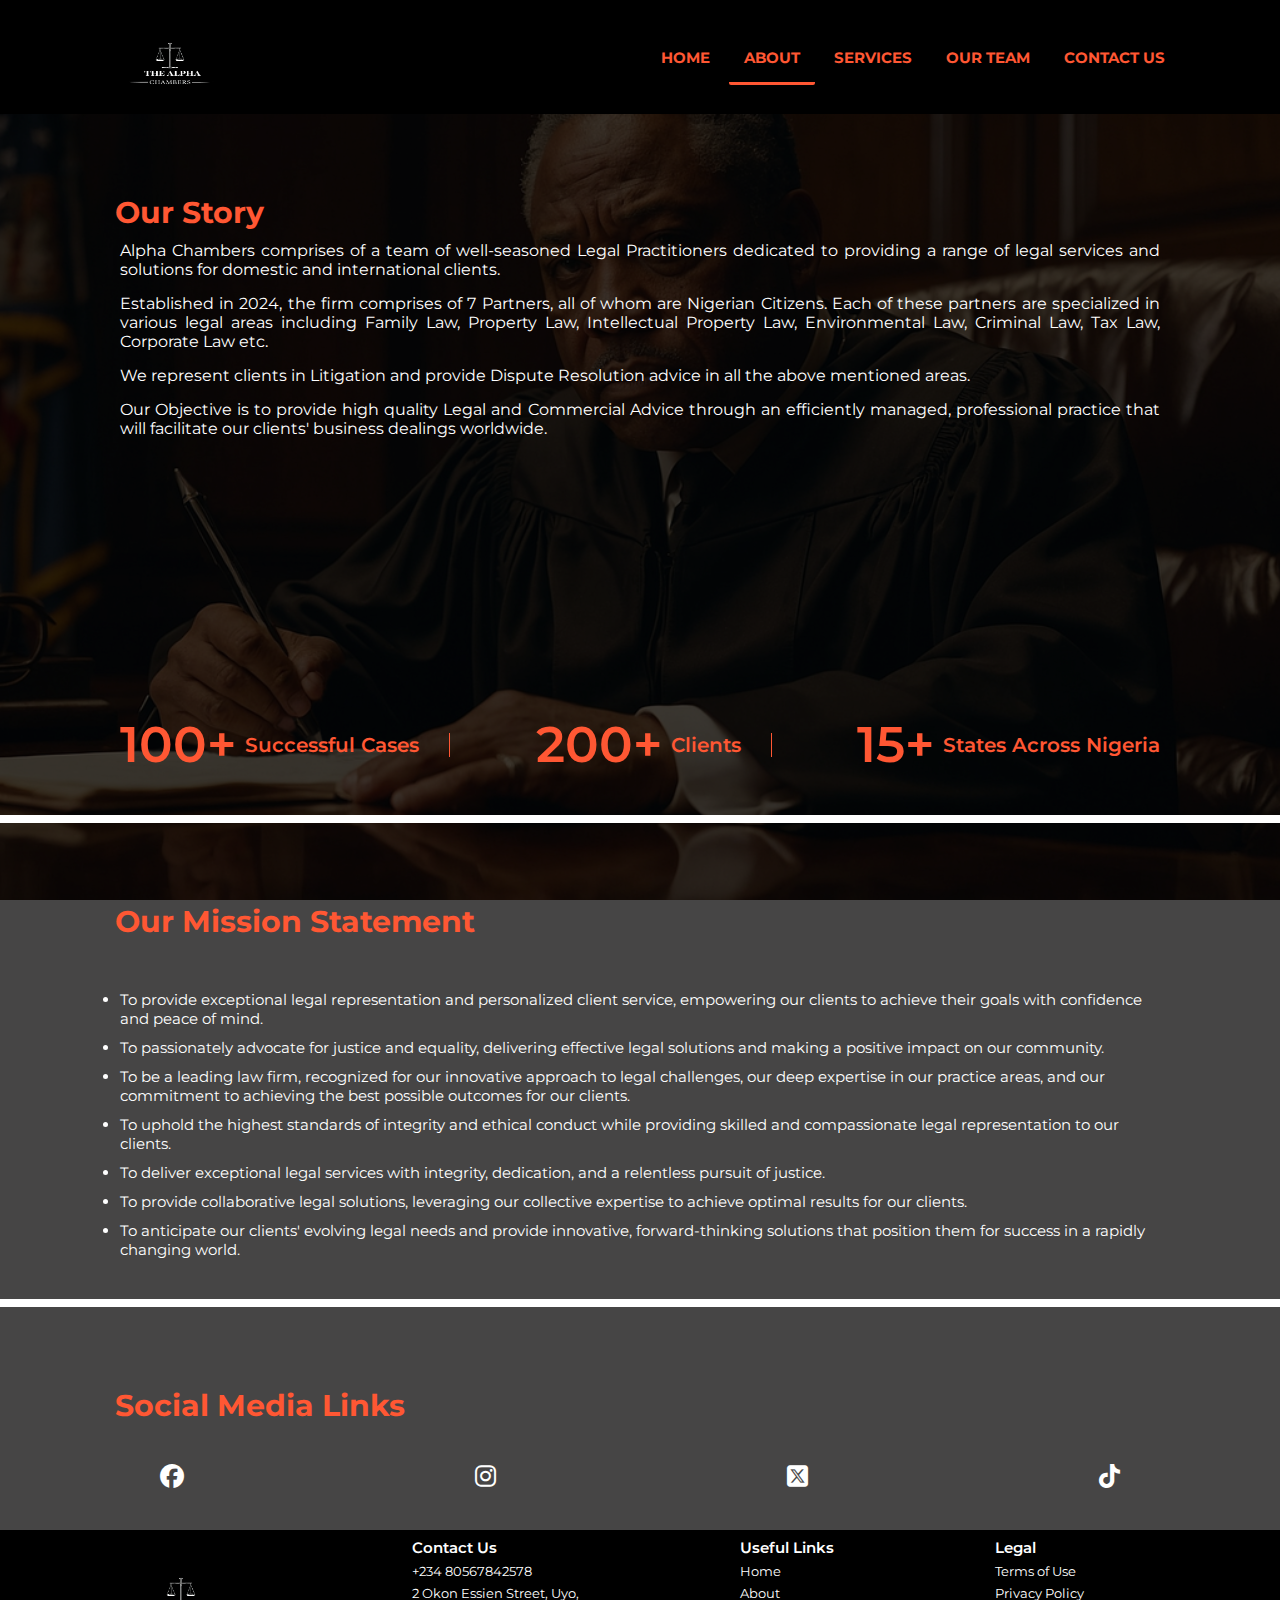
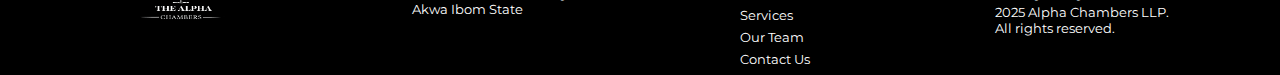
==== about.html @ 9d50ec12 "first commit" ====
<!DOCTYPE html>
<html lang="en">
<head>
    <meta charset="UTF-8">
    <meta name="viewport" content="width=device-width, initial-scale=1.0">
    <title>Document</title>
    <link rel="stylesheet" href="about.css">

    <link rel="stylesheet" href="https://cdnjs.cloudflare.com/ajax/libs/font-awesome/6.7.2/css/all.min.css" integrity="sha512-Evv84Mr4kqVGRNSgIGL/F/aIDqQb7xQ2vcrdIwxfjThSH8CSR7PBEakCr51Ck+w+/U6swU2Im1vVX0SVk9ABhg=="
     crossorigin="anonymous" referrerpolicy="no-referrer" />
    <link rel="preconnect" href="https://fonts.googleapis.com">
    <link rel="preconnect" href="https://fonts.gstatic.com" crossorigin>
    <link href="https://fonts.googleapis.com/css2?family=Montserrat:ital,wght@0,100..900;1,100..900&display=swap" rel="stylesheet">
</head>
<body>

<header>
    <div class="logo">
        <img class="headerlogo" src=images/logo-removebg-preview.png alt="logo" srcset="">
     </div>
        <nav>
            <!-- <ul> -->
    <a href="index.html">HOME</a>
    <a href="about.html" id="highlight">ABOUT</a>
    <a href="services.html">SERVICES</a>
    <a href="ourteam.html">OUR TEAM</a>
    <a href="contactform.html">CONTACT US</a>
            <!-- </ul> -->
        </nav>
</header>


<section id="aboutone">
 
        <div class="aboutintro">
            <h4> Our Story </h4>
        </div>
        
        
        <main>
            <p>
                Alpha Chambers comprises of a team of well-seasoned Legal Practitioners dedicated to providing a range of 
                legal services and solutions for domestic and international clients.
            </p>

            <p>Established in 2024, the firm comprises of 7 Partners, all of whom are Nigerian Citizens.
                Each of these partners are specialized in various legal areas including Family Law, Property Law, Intellectual Property Law,
                Environmental Law, Criminal Law, Tax Law, Corporate Law etc.
            </p>
            <p>
                We represent clients in Litigation and provide Dispute Resolution advice in all the above mentioned areas. 
            </p>
            <p>
                Our Objective is to provide high quality Legal and Commercial Advice through an efficiently managed, professional practice that will 
                facilitate our clients' business dealings worldwide.
            </p>
        </main>
        
        <!-- <div class="btn">  <button>Book an <br> Appointment</button></div> -->

</section>



<section class="figures">
    <div class="anifigures1">100+ <span class="one"> Successful Cases</span></div>
    <div class="anifigures2">200+ <span class="one">Clients</span> </div>
    <div class="anifigures3">15+ <span>States Across Nigeria</span></div>
</section>


<section id="abouttwo">
    <div class="aboutintro">
        <h4> Our Mission Statement</h4>
    </div>

    <main>
        <ul>
            <li>To provide exceptional legal representation and personalized client service, 
                empowering our clients to achieve their goals with confidence and peace of mind.</li>
                <li>To passionately advocate for justice and equality, delivering effective legal solutions and making a positive impact on our community.</li>
                <li>To be a leading law firm, recognized for our innovative approach to legal challenges, our deep expertise in our practice areas, and our commitment to achieving the best possible outcomes for our clients.</li>
                <li>To uphold the highest standards of integrity and ethical conduct while providing skilled and compassionate legal representation to our clients.</li>
                <li>To deliver exceptional legal services with integrity, dedication, and a relentless pursuit of justice.</li>
                <li>To provide collaborative legal solutions, leveraging our collective expertise to achieve optimal results for our clients.</li>
                <li>To anticipate our clients' evolving legal needs and provide innovative, forward-thinking solutions that position them for success in a rapidly changing world.</li>

        </ul>
    </main>
</section>

<section id="aboutthree">
    <div class="aboutintro">
        <h4> Social Media Links</h4>
    </div>

    <main>
        <div class="fblink"><i class="fa-brands fa-facebook"></i></div>
        <div class="IGlink"><i class="fa-brands fa-instagram"></i></div>
        <div class="X"><i class="fa-brands fa-square-x-twitter"></i></div>
        <div class="tiktok"><i class="fa-brands fa-tiktok"></i></div>
    </main>
</section>



<footer>
    <div class="footerdiv" id="fd1">
        <div class="logo">
            <img class="headerlogo" src=images/logo-removebg-preview.png alt="logo" srcset="">
         </div>
    </div>
    

    <div class="footerdiv">
        <ul>
            <li class="firstchild"> Contact Us</li>
            <li>  +234 80567842578</li>
            <li> 2 Okon Essien Street, Uyo, <br> Akwa Ibom State</li>
        </ul>
    </div>


    <div class="footerdiv">
        <ul>
            <li class="firstchild">Useful Links</li>
            <li><a href="index.html">Home</a></li>
            <li><a href="about.html">About</a></li>
            <li><a href="services.html">Services</a></li>
            <li><a href="ourteam.html">Our Team</a></li>
            <li><a href="contactform.html">Contact Us</a></li>
        </ul>
    </div>


    <div class="footerdiv">
        <ul>
            <li class="firstchild">Legal</li>
            <li>Terms of Use</li>
            <li>Privacy Policy</li>
            <p>2025 Alpha Chambers LLP. <br> All rights reserved.</p>
        </ul>
    </div>


</footer>

    
</body>
</html>
---- about.css ----
*{
    margin: 0;
    padding: 0;
    font-family: "Montserrat", serif;
    font-optical-sizing: auto;
    font-style: normal;
    
}

body{
    background: url(images/judge-8842046_1280.png);
    background-blend-mode: multiply;
    background-color: rgb(70, 69, 69);
    background-position:center;
    background-attachment: fixed;
    background-repeat: no-repeat;
    background-size:cover;
}

header{
    display: flex;
    background-color:black;
    justify-content: space-between;
    justify-items: center;
    align-items: center;
    padding-inline: 100px; 
}

.headerlogo{
    width: 140px;
    height: 110px;
    filter: drop-shadow(0 0 8px black);
}

a{
    text-decoration: none;
    color: white;   
 }

 #highlight{
    border-bottom: 3px solid #ff5733;
    border-radius: 2px;
    transition: ease-in-out 1s;
}

nav a{
    text-decoration: none;
    padding: 15px;
    color: #ff5733;
    font-size: 15px;
    font-weight: bold;
}

nav a:hover{
    background-color: #ff5733;
    color: white;
    border-radius: 5px;
    transition: ease-in-out 1s;
}

nav a:active{
    color:white ;
    background-color: black;
    border-radius: 5px;
}

#aboutone{
    display: flex;
    flex-direction: column;
    height: 60vh;
    padding-inline: 60px;
    padding-bottom: 20px;
    gap: 10px;
}

#aboutone main{
    padding-inline: 60px;
}


#aboutone main p{
    color: white;
    padding-bottom: 15px;
    display: flex;
    flex-wrap: wrap;
    font-size: 16px;
    text-align: justify;
}


.aboutintro h4{
    text-align: left;
    font-size: 30px;
    color: white;
    padding-inline: 55px;
    padding-top: 80px;
    color:#ff5733;
}

.figures{
    color: #ff5733;
    display: flex;
    justify-content: space-between;
    align-items: center;
    padding-inline: 120px;
    padding-block: 40px;
}

.figures div{
    font-size: 50px;
    display: flex;
    justify-content: center;
    align-items: center;
    font-weight: 600;
    gap: 8px;
}

.figures span{
    font-size: 20px;
}

.anifigures1{
    animation-name: Ruby;
    animation-duration: 3s;
    animation-iteration-count: infinite;
    animation-timing-function: ease-in;
    
}

.anifigures2{
    animation-name: Ruby;
    animation-duration: 3s;
    animation-iteration-count: infinite;
    animation-delay: 1s;
    animation-timing-function: ease-in;
}

.anifigures3{
    animation-name: Ruby;
    animation-duration: 3s;
    animation-iteration-count: infinite;
    animation-delay:2s ;
    animation-timing-function: ease-in;
}

@keyframes Ruby{
0%{color: #ff5733;}
50%{color: white;}
}

.figures div .one{
border-right: #ff5733 1px solid;
padding-right: 30px;
}

#abouttwo, #aboutthree{
    border-top: 8px solid white;
    padding-inline: 60px;
}

#abouttwo main{
    color:white;
    font-size: 15px;
    padding-inline: 60px;
    padding-block: 40px;
}

#abouttwo main ul li{
    margin-top: 10px;
}

#aboutthree main{
    padding-inline: 100px;
    padding-block: 40px;
    display:flex;
    color: white;
    font-size: 20px;
    justify-content: space-between;
}

#aboutthree main div i{
    font-size: 1.5rem;
    color:white;
}

.imgclass{
    display: flex;
    justify-content: center;
    align-items: center;
    padding-block: 20px;
}

button{
    height: 45px;
    width: 150px;
    color: black;
    background-color: #ff5733;
    border: 1px solid white;
    font-size: 18px;
    color: white;
    font-weight: 600;
    margin-top: 10px;
}

button:hover{
    background-color: #c94427;
}

a button:active{
    background-color: white;
    color:black;
}

.btn{
    display: flex;
    justify-content: center;
    align-items: center;
    padding: 20px;
}

footer{
    display: flex;
    justify-content: space-around;
    background-color: black;
    color: white;
    padding-inline: 30px;
    padding-block: 5px;
    font-size: 13px;
}

.footerdiv ul{
    display: flex;
    flex-direction: column;
    justify-content: center;
    
}

.footerdiv li{
    list-style: none;
    text-align: left;
    padding-block: 3px;
}

.footerdiv li a:hover{
    color: #ff5733;
}

.footerdiv li a:active{
    background-color: white;
    padding: 5px;
    border-radius: 2px;
}

#fd1{
display: flex;
flex-direction: column;
gap: 10px;
}

.footerdiv ul .firstchild{
    font-weight: 600;
    font-size: 15px;
}

@media screen and (max-width:768px) {
    *{
        margin: 0;
        padding: 0;
    }
    
        header{
            display: block;
            text-align: center;
        }
    
        nav a{
            display: block;
        }
    
        nav a{
            font-size: 15px;
        }
    
        nav a:hover{
            background-color: #ff5733;
        }

        .aboutintro h4{
            text-align: center;
            font-size: 20px;
        }

        #aboutone{
            padding-inline: 8px;
            height: 45vh;
        }

        .figures{
            padding-inline: 10px;
            padding-block: 20px;
        }

        .figures div{
            font-size: 16px;
        }

        .figures span{
            font-size:10px;
            
        }

        .figures div .one{
            padding-right: 8px;
        }

        #abouttwo{
            padding-inline: 8px;
        }

        #abouttwo ul{
            text-align: justify;
        }

        #aboutone main p, #abouttwo main ul li{
            font-size: 12px;
        }

        #aboutthree main div{
            font-size: 10px;
        }

        
    footer{
        display: grid;
        grid-template-columns: 40% 40%;
        column-gap: 60px;
        row-gap: 10px;
        padding-inline: 70px;
        }
    
        .footerdiv{
            width:100px;
        }
    
        .logo{
            font-size: 15px;
        }

        .footerdiv ul .firstchild{
            font-size: 13px;
        }
    
        .footerdiv li, .footerdiv a, .footerdiv p{
            font-size: 12px;
        }
    }
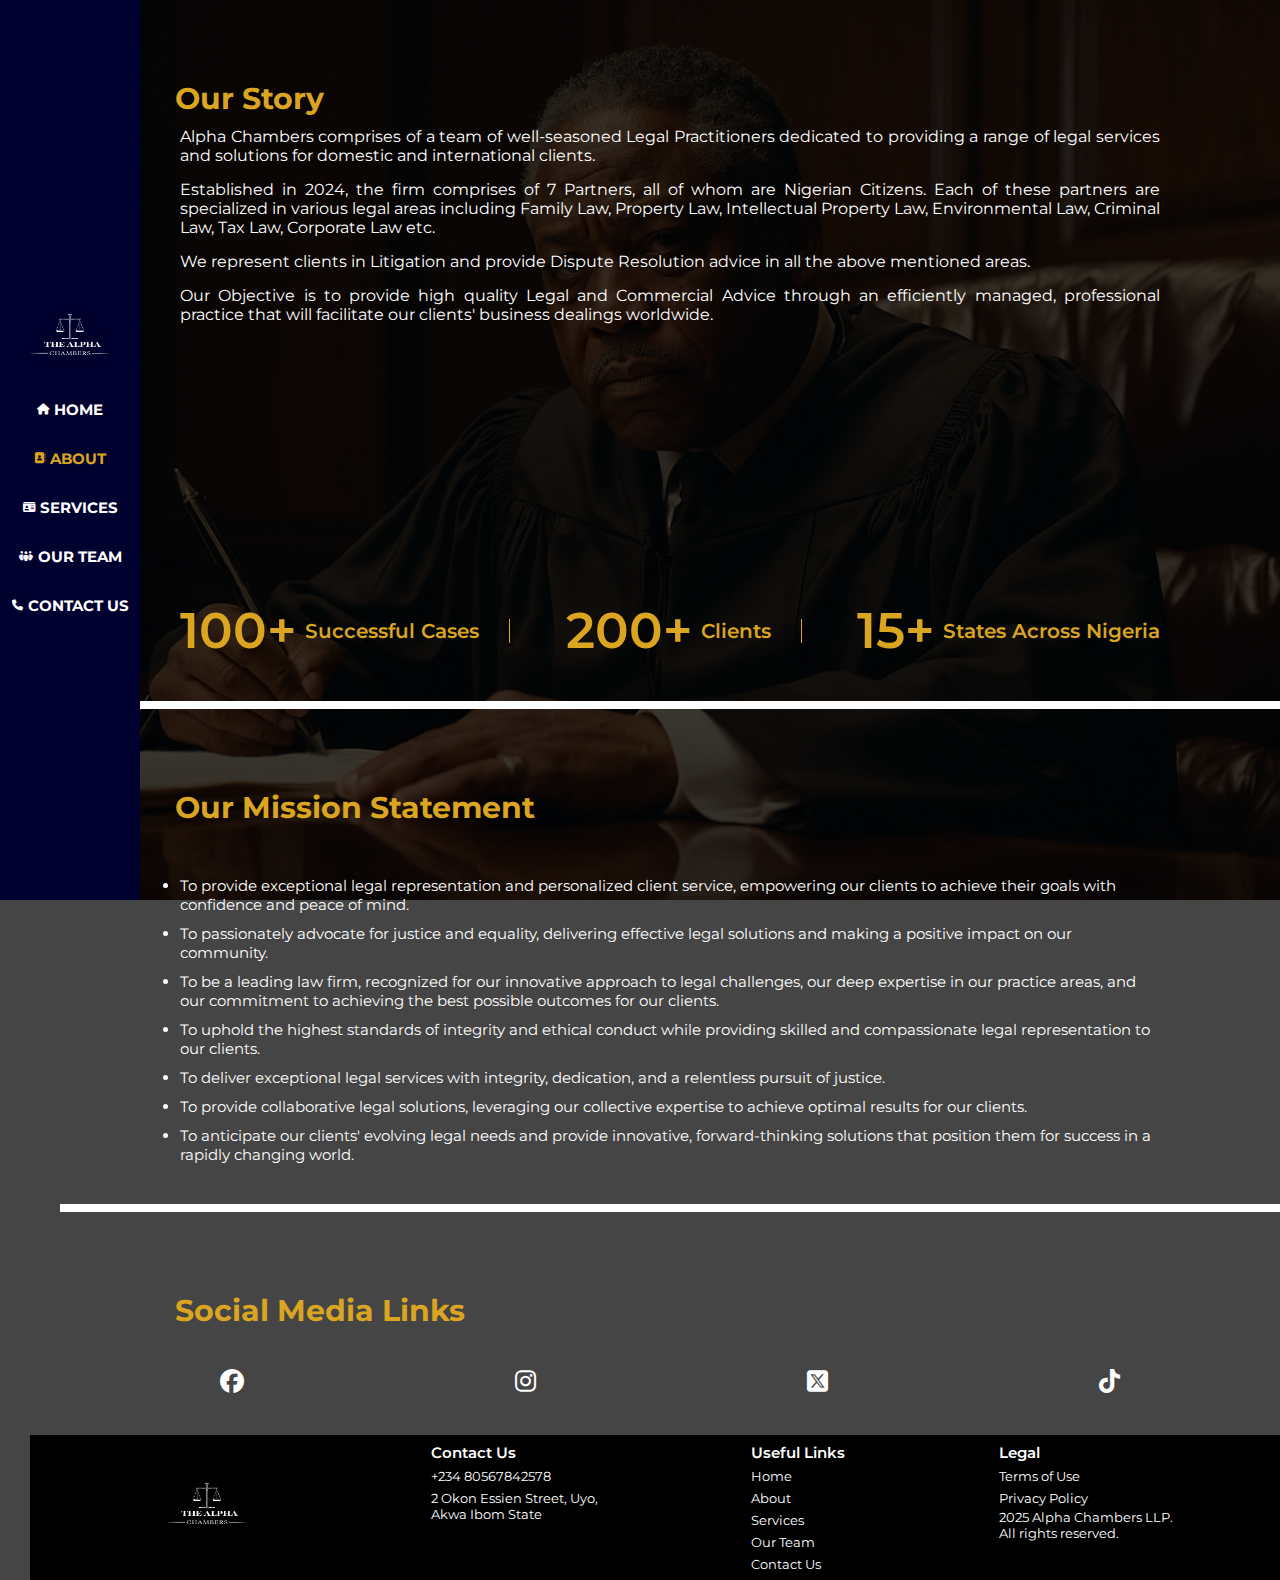
==== commit 35ff437c: "third commit" ====
--- a/about.html
+++ b/about.html
@@ -19,13 +19,11 @@
         <img class="headerlogo" src=images/logo-removebg-preview.png alt="logo" srcset="">
      </div>
         <nav>
-            <!-- <ul> -->
-    <a href="index.html">HOME</a>
-    <a href="about.html" id="highlight">ABOUT</a>
-    <a href="services.html">SERVICES</a>
-    <a href="ourteam.html">OUR TEAM</a>
-    <a href="contactform.html">CONTACT US</a>
-            <!-- </ul> -->
+    <a href="index.html"> <i class="fa fa-home"></i>HOME</a>
+    <a href="about.html" id="highlight"> <i class="fa-solid fa-address-book"></i>ABOUT</a>
+    <a href="services.html"><i class="fa fa-id-card"></i>SERVICES</a>
+    <a href="ourteam.html"><i class="fa-solid fa-people-group"></i>OUR TEAM</a>
+    <a href="contactform.html"><i class="fa fa-phone"></i>CONTACT US</a>
         </nav>
 </header>
 
@@ -55,8 +53,7 @@
                 facilitate our clients' business dealings worldwide.
             </p>
         </main>
-        
-        <!-- <div class="btn">  <button>Book an <br> Appointment</button></div> -->
+       
 
 </section>
 
--- a/about.css
+++ b/about.css
@@ -19,11 +19,21 @@
 
 header{
     display: flex;
-    background-color:black;
-    justify-content: space-between;
-    justify-items: center;
-    align-items: center;
-    padding-inline: 100px; 
+    flex-direction: column;
+    background-color:rgb(1, 1, 48);
+    justify-content: center;
+    align-items: center;
+    position: fixed;
+    height: 100%;
+    text-align: center;
+}
+
+nav{
+    display: flex;
+    flex-direction: column;
+    justify-content: center;
+    align-content: end;
+    align-items: center;
 }
 
 .headerlogo{
@@ -38,30 +48,45 @@
  }
 
  #highlight{
-    border-bottom: 3px solid #ff5733;
-    border-radius: 2px;
-    transition: ease-in-out 1s;
-}
+    color: #daa520;
+    transition: ease-in 1s;
+}
+
+#highlight:hover{
+    color: white;
+}
+
 
 nav a{
     text-decoration: none;
-    padding: 15px;
-    color: #ff5733;
+    padding-block: 15px;
+    color: white;
     font-size: 15px;
     font-weight: bold;
+    display: flex;
+    justify-content: center;
+    align-items: center;
 }
 
 nav a:hover{
-    background-color: #ff5733;
+    background-color: #daa520;
+    padding-inline: 5px;
     color: white;
     border-radius: 5px;
-    transition: ease-in-out 1s;
+    width: 120px;
+    transition: ease-in-out 0.5s;
+    text-align: center;
 }
 
 nav a:active{
     color:white ;
     background-color: black;
     border-radius: 5px;
+}
+
+nav a i{
+    font-size: 11px;
+    padding-right: 5px;
 }
 
 #aboutone{
@@ -71,6 +96,7 @@
     padding-inline: 60px;
     padding-bottom: 20px;
     gap: 10px;
+    margin-left: 60px;
 }
 
 #aboutone main{
@@ -94,16 +120,17 @@
     color: white;
     padding-inline: 55px;
     padding-top: 80px;
-    color:#ff5733;
+    color:#daa520;
 }
 
 .figures{
-    color: #ff5733;
+    color: #daa520;
     display: flex;
     justify-content: space-between;
     align-items: center;
     padding-inline: 120px;
     padding-block: 40px;
+    margin-left: 60px;
 }
 
 .figures div{
@@ -144,18 +171,19 @@
 }
 
 @keyframes Ruby{
-0%{color: #ff5733;}
+0%{color: #daa520;}
 50%{color: white;}
 }
 
 .figures div .one{
-border-right: #ff5733 1px solid;
+border-right: #daa520 1px solid;
 padding-right: 30px;
 }
 
 #abouttwo, #aboutthree{
     border-top: 8px solid white;
     padding-inline: 60px;
+    margin-left: 60px;
 }
 
 #abouttwo main{
@@ -194,7 +222,7 @@
     height: 45px;
     width: 150px;
     color: black;
-    background-color: #ff5733;
+    background-color: #daa520;
     border: 1px solid white;
     font-size: 18px;
     color: white;
@@ -203,7 +231,7 @@
 }
 
 button:hover{
-    background-color: #c94427;
+    background-color: rgb(1, 1, 48);
 }
 
 a button:active{
@@ -224,6 +252,7 @@
     background-color: black;
     color: white;
     padding-inline: 30px;
+    margin-left: 30px;
     padding-block: 5px;
     font-size: 13px;
 }
@@ -242,7 +271,7 @@
 }
 
 .footerdiv li a:hover{
-    color: #ff5733;
+    color: #daa520;
 }
 
 .footerdiv li a:active{
@@ -264,57 +293,100 @@
 
 @media screen and (max-width:768px) {
     *{
-        margin: 0;
-        padding: 0;
+        margin: 0px;
+        padding: 0px;
+        overflow-x: hidden;
+        overflow-x: clip;
     }
-    
-        header{
-            display: block;
-            text-align: center;
-        }
-    
-        nav a{
-            display: block;
-        }
-    
-        nav a{
-            font-size: 15px;
-        }
-    
-        nav a:hover{
-            background-color: #ff5733;
-        }
-
-        .aboutintro h4{
-            text-align: center;
-            font-size: 20px;
-        }
-
-        #aboutone{
-            padding-inline: 8px;
-            height: 45vh;
-        }
-
-        .figures{
-            padding-inline: 10px;
-            padding-block: 20px;
-        }
-
-        .figures div{
-            font-size: 16px;
-        }
-
-        .figures span{
-            font-size:10px;
-            
-        }
+   
+
+        
+header{ 
+    padding-inline: 20px;
+    padding-block: 20px;
+    height: 90px;
+    width: 90%; 
+    margin-inline: auto;
+   
+}
+
+header .logo img{
+   justify-content: center;
+}
+
+nav{ 
+   background-color: rgb(1, 1, 48);
+   justify-content: center;
+   align-items: center;
+   flex-direction: row;
+   justify-content: space-evenly;
+   padding-inline: 30px;
+   width: 100%;
+}
+
+nav a{
+    font-size: 8px;
+    padding-block: 10px;
+    padding-inline: 5px;
+}
+
+nav a:hover{
+    width: 65px;
+}
+
+nav a:active{
+    width: 65px;
+}
+
+nav a i{
+    font-size: 5px;
+}
+
+#aboutone .aboutintro h4{
+    text-align: center;
+    font-size: 20px;
+    padding-top: 160px;    
+    }
+
+ #aboutone{
+    height: 70vh;
+    width: 98vw;
+    margin: auto;
+    padding-inline: 1px;
+    font-size: 10px;
+    }
+
+ 
+
+.figures{
+    padding-inline: 10px;
+    padding-block: 20px;
+    margin: auto;
+    justify-content: center;
+    align-items: center;
+ }
+
+.figures div{
+    font-size: 10px;
+}
+
+.figures span{
+    font-size:8px;
+    }
 
         .figures div .one{
-            padding-right: 8px;
+            margin-right: 10px;
         }
 
         #abouttwo{
             padding-inline: 8px;
+            margin: auto;
+        }
+
+        #abouttwo h4, #aboutthree h4{
+        text-align: center;
+        font-size: 20px;
+    
         }
 
         #abouttwo ul{
@@ -322,35 +394,57 @@
         }
 
         #aboutone main p, #abouttwo main ul li{
-            font-size: 12px;
+            font-size: 10px;
+        }
+
+        #aboutthree{
+            margin: auto;
         }
 
         #aboutthree main div{
+            display: block;
             font-size: 10px;
         }
 
+        #aboutthree main{
+            justify-content:center ;
+        }
+
+        #aboutthree main i{
+            font-size: 10px;
+            padding: 20px;
+        }
+    
+        footer{
+            width: 350px;
+            display: grid;
+            grid-template-columns:repeat(3, 30%);
+            grid-template-rows: auto auto;
+            gap:5px;
+            margin: auto;
+            padding-inline:30px;
+            
+            }
+            .footerdiv:first-child{
+            grid-column: 1 / -1;
+            margin: auto;
+            }
         
-    footer{
-        display: grid;
-        grid-template-columns: 40% 40%;
-        column-gap: 60px;
-        row-gap: 10px;
-        padding-inline: 70px;
-        }
-    
-        .footerdiv{
-            width:100px;
-        }
-    
-        .logo{
-            font-size: 15px;
-        }
-
-        .footerdiv ul .firstchild{
-            font-size: 13px;
-        }
-    
-        .footerdiv li, .footerdiv a, .footerdiv p{
-            font-size: 12px;
-        }
+            footer .logo {
+                display: flex;
+                align-items: center;
+                justify-content: center;
+            }
+        
+            .footerdiv{
+            margin: auto;
+            }
+        
+            footer ul li, .footerdiv a, .footerdiv p{
+                font-size: 9px;
+            }
+        
+            .footerdiv ul .firstchild{
+                font-size: 12px;
+          }
     }       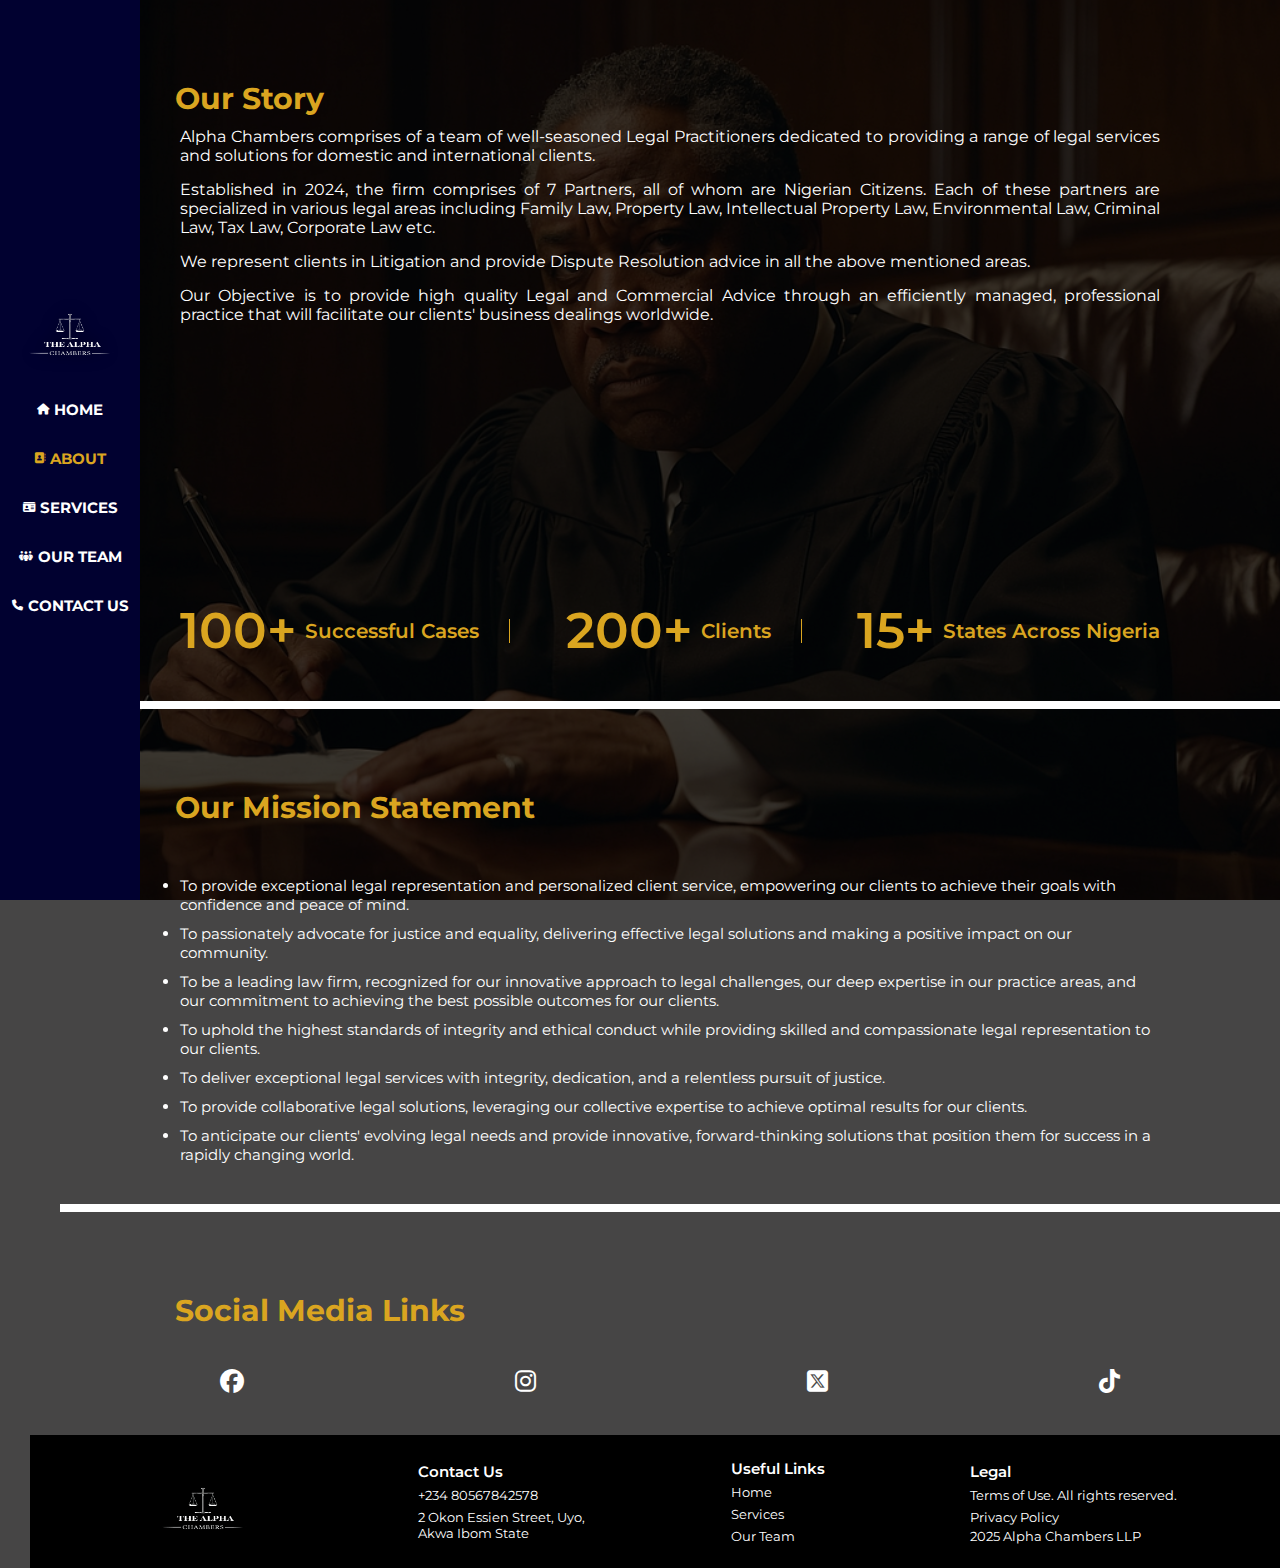
==== commit bd13dc10: "last commit" ====
--- a/about.html
+++ b/about.html
@@ -122,10 +122,10 @@
         <ul>
             <li class="firstchild">Useful Links</li>
             <li><a href="index.html">Home</a></li>
-            <li><a href="about.html">About</a></li>
+            <!-- <li><a href="about.html">About</a></li> -->
             <li><a href="services.html">Services</a></li>
             <li><a href="ourteam.html">Our Team</a></li>
-            <li><a href="contactform.html">Contact Us</a></li>
+            <!-- <li><a href="contactform.html">Contact Us</a></li> -->
         </ul>
     </div>
 
@@ -133,9 +133,9 @@
     <div class="footerdiv">
         <ul>
             <li class="firstchild">Legal</li>
-            <li>Terms of Use</li>
+            <li>Terms of Use. All rights reserved.</li>
             <li>Privacy Policy</li>
-            <p>2025 Alpha Chambers LLP. <br> All rights reserved.</p>
+            <p>2025 Alpha Chambers LLP</p>
         </ul>
     </div>
 
--- a/about.css
+++ b/about.css
@@ -249,11 +249,12 @@
 footer{
     display: flex;
     justify-content: space-around;
+    align-items: center;
     background-color: black;
     color: white;
     padding-inline: 30px;
     margin-left: 30px;
-    padding-block: 5px;
+    padding-block: 10px;
     font-size: 13px;
 }
 
@@ -300,15 +301,13 @@
     }
    
 
-        
-header{ 
-    padding-inline: 20px;
-    padding-block: 20px;
-    height: 90px;
-    width: 90%; 
-    margin-inline: auto;
-   
-}
+    header{ 
+        padding-block: 20px;
+        height: 10%;
+        width: 100%; 
+        margin: auto;
+       
+    } 
 
 header .logo img{
    justify-content: center;
@@ -319,28 +318,23 @@
    justify-content: center;
    align-items: center;
    flex-direction: row;
-   justify-content: space-evenly;
-   padding-inline: 30px;
+   padding-inline: 10px;
    width: 100%;
 }
 
-nav a{
-    font-size: 8px;
-    padding-block: 10px;
-    padding-inline: 5px;
-}
-
-nav a:hover{
-    width: 65px;
-}
-
-nav a:active{
-    width: 65px;
-}
-
 nav a i{
-    font-size: 5px;
-}
+    font-size: 4px;
+  }
+  
+  nav a{
+      font-size: 6px;
+      padding-block: 10px;
+      padding-inline: 8px;
+  }
+  
+  nav a:hover{
+      width:20%;
+  }
 
 #aboutone .aboutintro h4{
     text-align: center;
@@ -349,10 +343,10 @@
     }
 
  #aboutone{
-    height: 70vh;
-    width: 98vw;
+    height: auto;
+    width: 98%;
     margin: auto;
-    padding-inline: 1px;
+    padding-inline: 10px;
     font-size: 10px;
     }
 
@@ -360,6 +354,7 @@
 
 .figures{
     padding-inline: 10px;
+    width: 90%;
     padding-block: 20px;
     margin: auto;
     justify-content: center;
@@ -367,11 +362,11 @@
  }
 
 .figures div{
-    font-size: 10px;
+    font-size: 7px;
 }
 
 .figures span{
-    font-size:8px;
+    font-size:7px;
     }
 
         .figures div .one{
@@ -379,8 +374,10 @@
         }
 
         #abouttwo{
-            padding-inline: 8px;
+            padding-inline: 10px;
+            width: 95%;
             margin: auto;
+            height: auto;
         }
 
         #abouttwo h4, #aboutthree h4{
@@ -399,6 +396,9 @@
 
         #aboutthree{
             margin: auto;
+            height: auto;
+            width: 95%;
+            padding-inline: 10px;
         }
 
         #aboutthree main div{
@@ -416,30 +416,28 @@
         }
     
         footer{
-            width: 350px;
+            width: 100%;
+            height: auto;
             display: grid;
             grid-template-columns:repeat(3, 30%);
             grid-template-rows: auto auto;
-            gap:5px;
             margin: auto;
-            padding-inline:30px;
-            
+            padding-inline: 2px;
             }
             .footerdiv:first-child{
-            grid-column: 1 / -1;
-            margin: auto;
+            grid-column: 1 / span 3;
             }
         
             footer .logo {
                 display: flex;
                 align-items: center;
                 justify-content: center;
+                margin: auto;
             }
         
             .footerdiv{
             margin: auto;
             }
-        
             footer ul li, .footerdiv a, .footerdiv p{
                 font-size: 9px;
             }
@@ -447,4 +445,174 @@
             .footerdiv ul .firstchild{
                 font-size: 12px;
           }
-    }       +    }       
+
+    @media screen and (min-width:768px) and (max-width:1024px){
+        *{
+            margin: 0px;
+            padding: 0px;
+            overflow-x: hidden;
+            overflow-x: clip;
+        }
+        
+        
+        .backgroundimg{
+            padding: none;
+            border: none;
+            margin: none;
+        }
+    
+        
+    header{ 
+        padding-block: 20px;
+        height: 10%;
+        width: 100%; 
+        margin: auto;
+       
+    } 
+    
+     header .logo img{
+       justify-content: center;
+    }
+    
+    nav{ 
+       background-color: rgb(1, 1, 48);
+       justify-content: center;
+       align-items: center;
+       flex-direction: row;
+       width: 100%;
+       padding-inline: 10px;
+    }
+    
+    nav a i{
+      font-size: 8px;
+      margin-top: 2px;
+    }
+    
+    nav a{
+        font-size: 15px;
+        padding-block: 10px;
+        padding-inline: 30px;
+        gap: 2px;
+    }
+    
+    nav a:hover{
+        width:20%;
+    }
+
+
+    
+#aboutone .aboutintro h4{
+    text-align: center;
+    font-size: 30px;
+    padding-top: 250px;    
+    }
+
+ #aboutone{
+    height: auto;
+    width: 85%;
+    margin: auto;
+    padding-inline: 10px;
+    font-size: 25px;
+    }
+
+ 
+
+.figures{
+    padding-inline: 10px;
+    width: 90%;
+    padding-block: 20px;
+    margin: auto;
+    justify-content: center;
+    align-items: center;
+ }
+
+.figures div{
+    font-size: 15px;
+}
+
+.figures span{
+    font-size:16px;
+    }
+
+        .figures div .one{
+            margin-right: 10px;
+        }
+
+        #abouttwo{
+            padding-inline: 10px;
+            width: 90%;
+            margin: auto;
+            height: auto;
+        }
+
+        #abouttwo h4, #aboutthree h4{
+        text-align: center;
+        font-size: 28px;
+    
+        }
+
+        #abouttwo ul{
+            text-align: justify;
+        }
+
+        #aboutone main p, #abouttwo main ul li{
+            font-size: 12px;
+        }
+
+        #aboutthree{
+            margin: auto;
+            height: auto;
+            width: 95%;
+            padding-inline: 10px;
+        }
+
+        #aboutthree main div{
+            display: block;
+            font-size: 15px;
+        }
+
+        #aboutthree main{
+            justify-content:center ;
+        }
+
+        #aboutthree main i{
+            font-size: 10px;
+            padding: 20px;
+        }
+
+
+    footer{
+        width: 100%;
+        height: auto;
+        display: grid;
+        grid-template-columns:repeat(3, 30%);
+        grid-template-rows: auto auto;
+        margin: auto;
+        padding-block: 20px;
+        padding-inline: 10px;
+
+        }
+        .footerdiv:first-child{
+        grid-column: 1 / span 3;
+        }
+    
+        footer .logo {
+            display: flex;
+            align-items: center;
+            justify-content: center;
+            margin: auto;
+        }
+    
+        .footerdiv{
+        margin: auto;
+        }
+    
+        footer ul li, .footerdiv a, .footerdiv p{
+            font-size: 12px;
+        }
+    
+        .footerdiv ul .firstchild{
+            font-size: 16px;
+        }
+    }